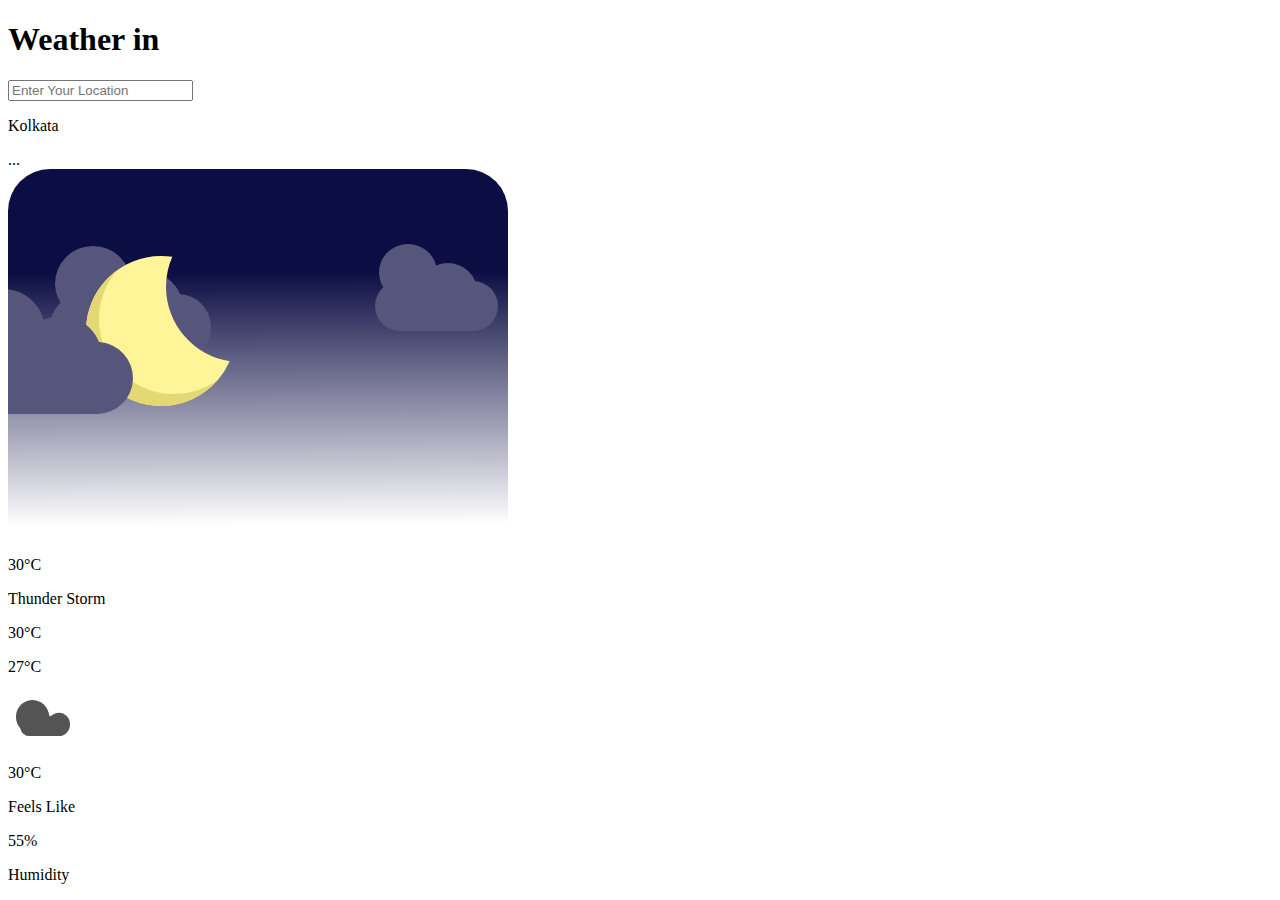
==== Weather app/index.html @ 582af82a "Weather app" ====
<!DOCTYPE html>
<html lang="en">
<head>
    <meta charset="UTF-8">
    <meta http-equiv="X-UA-Compatible" content="IE=edge">
    <meta name="viewport" content="width=device-width, initial-scale=1.0">
    
    
    <!-- CSS only -->
    <link href="https://cdn.jsdelivr.net/npm/bootstrap@5.1.3/dist/css/bootstrap.min.css" rel="stylesheet" integrity="sha384-1BmE4kWBq78iYhFldvKuhfTAU6auU8tT94WrHftjDbrCEXSU1oBoqyl2QvZ6jIW3" crossorigin="anonymous">
    <link rel="stylesheet" href="style.css">
    <title>Weather app</title>
</head>
<body>
    <div class="container my-5">
        <h1 class="text-center title">Weather in</h1>
        <form class="search-location" >
            <input type="text" 
            name="city" 
            id="" 
            placeholder="Enter Your Location"
            class="form-control text-muted form-rounded p-4 shadow-sm">
        </form>

        <div class="card rounded my-3 shadow-lg back-card">

            <div class="card-top text-center">
                <div class="city-name my-3">
                    <p>Kolkata</p>
                    <span>...</span>
                </div>
                <img src="img/night_image.svg" alt="" class="card-img-top time">
            </div>

            <div class="card-body">
                <div class="card-mid row">
                    <div class="col-8 text-center temp">
                        <span>30&deg;C</span>

                    </div>
                    <div class="col-4 condition-temp">
                        <p class="condition">Thunder Storm</p>
                        <p class="high">30&deg;C</p>
                        <p class="low">27&deg;C</p>
                    </div>

                    <div class="icon-container card shadow mx-auto" style="width: 100px;">
                        <img src="img/cloud.svg" alt="">
                    </div>
                    <div class="card-bottom px-5 py-4 row">
                        <div class="col text-center">
                            <p>30&deg;C</p>
                            <span>Feels Like</span>
                        </div>
                        <div class="col text-center">
                            <p>55%</p>
                            <span>Humidity</span>
                        </div>
                    </div>
                </div>
            </div>
        </div>
    </div>

    <script src="request.js"></script>
    <script src="index.js"></script>
</body>
</html>
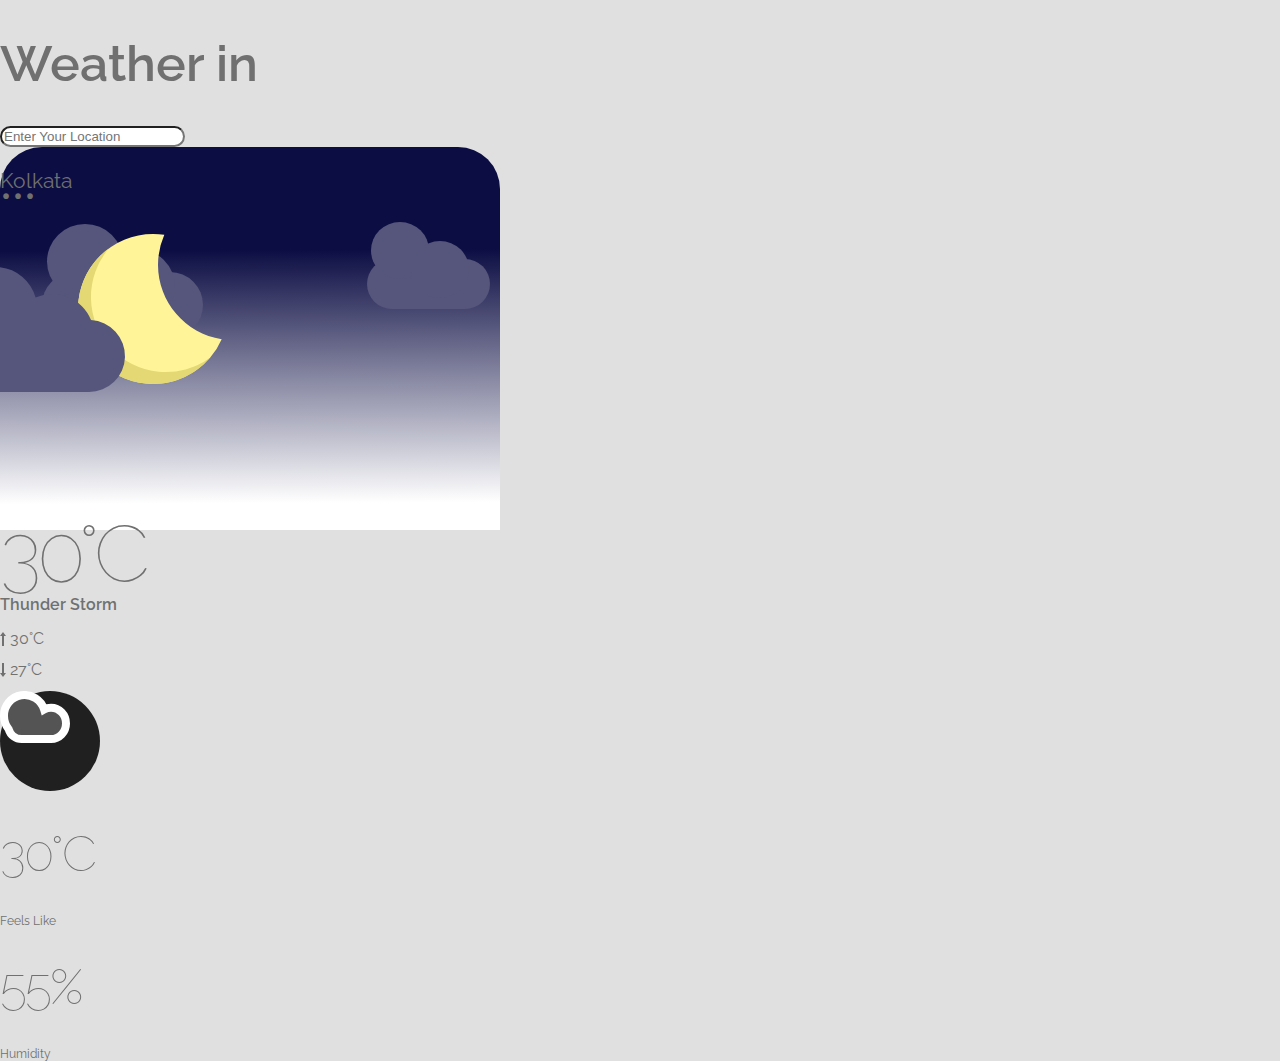
==== commit 419e4519: "Weather app" ====
--- a/Weather app/index.html
+++ b/Weather app/index.html
@@ -62,7 +62,7 @@
         </div>
     </div>
 
-    <script src="request.js"></script>
-    <script src="index.js"></script>
+    <script src="js/request.js"></script>
+    <script src="js/index.js"></script>
 </body>
 </html>--- a/Weather app/style.css
+++ b/Weather app/style.css
@@ -0,0 +1,103 @@
+@import url('https://fonts.googleapis.com/css2?family=Raleway:ital,wght@0,100;0,300;0,400;0,500;0,600;1,100;1,200;1,700&display=swap');
+body{
+    background: #e0e0e0;
+    font-family: 'Raleway', sans-serif;;
+    color: #707070;
+    margin: 0;
+    padding: 0;
+
+}
+
+.container{
+    max-width: 400px;
+    min-width: 400px;
+}
+
+.title{
+    font-weight: 600;
+    font-size: 50px;
+}
+
+.form-rounded{
+    border-radius: 2em;
+}
+
+.back-card{
+    border-radius: 40px !important;
+}
+
+.city-name{
+    position: absolute;
+    width: 100%;
+}
+
+.city-name p{
+    font-size: 16pt;
+    font-weight: 400;
+}
+
+.city-name span{
+    font-weight: 400;
+    font-size: 36pt;
+    font-family: 'Times New Roman', Times, serif;
+    position: relative;
+    top: -60px;
+}
+
+.temp span{
+    font-weight: 100;
+    font-size: 5em;
+    letter-spacing: -5px;
+    white-space: nowrap;
+}
+
+.card-mid{
+    line-height: 0.5;
+}
+
+.condition {
+    line-height: 1em;
+    font-weight: 600;
+    font-size: 1em;
+    text-transform: capitalize;
+  }
+  .high::before {
+    content: '';
+    background: url('img/up.svg') no-repeat;
+    width: 10px;
+    height: 15px;
+    display: inline-block;
+    position: relative;
+    top: 3px;
+  }
+  
+  .low::before {
+    content: '';
+    background: url('img/down.svg') no-repeat;
+    width: 10px;
+    height: 15px;
+    display: inline-block;
+    position: relative;
+    top: 3px;
+  }
+  .icon-container {
+    border-radius: 100%;
+    width: 100px;
+    height: 100px;
+    background: #202020;
+  }
+  .icon-container img {
+    margin: auto;
+  }
+  
+  .card-bottom {
+    line-height: 0.5;
+  }
+  .card-bottom span {
+    font-size: 12px;
+  }
+  .card-bottom p {
+    font-size: 50px;
+    font-weight: 100;
+    letter-spacing: -2px;
+  }